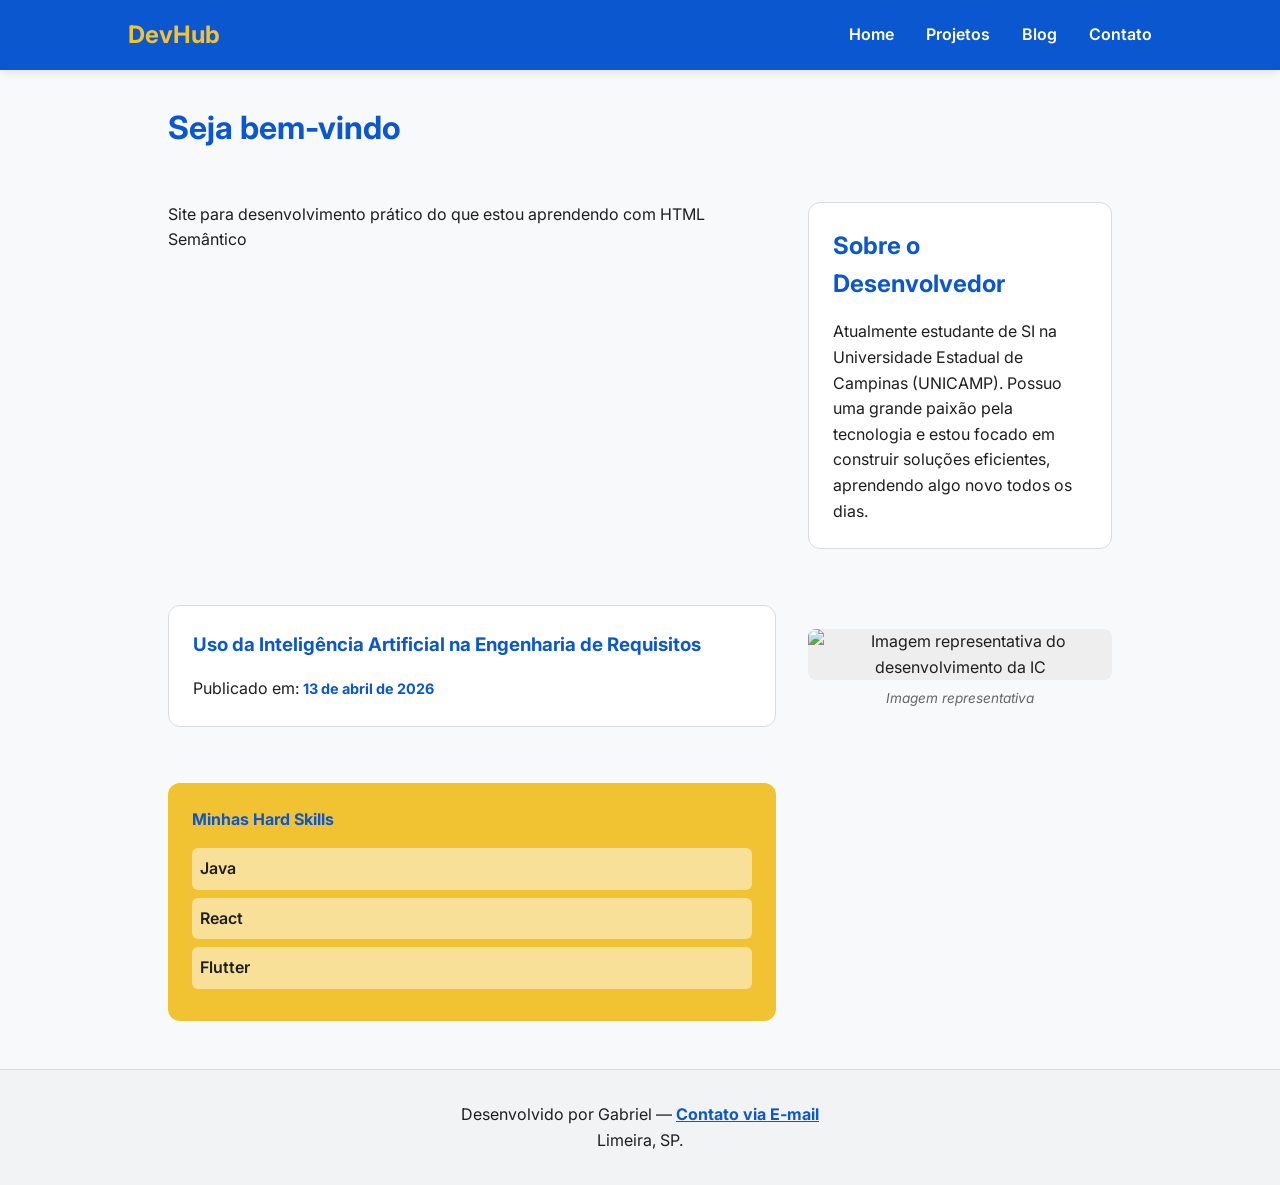
==== htmlSemantico/DevHub/index.html @ eeec79f6 "Inicio do desenvolvimento de uma página usando o HTML semântico" ====
<!DOCTYPE html>
<html lang="pt-br">
<head>
    <meta charset="UTF-8">
    <meta name="viewport" content="width=device-width, initial-scale=1.0">
    <title>Página inicial</title>
    <link rel="stylesheet" href="style.css">
</head>
<body>
    <header>
        <h1>DevHub</h1>
        <nav>
            <ul>
                <li>
                    <a href="">Home</a>
                </li>
                <li>
                    <a href="">Projetos</a>
                </li>
                <li>
                    <a href="">Blog</a>
                </li>
                <li>
                    <a href="">Contato</a>
                </li>
            </ul>
        </nav>
    </header>
    

    <main>
     <h2>Seja bem-vindo</h2>
     <p>Site para desenvolvimento prático do que estou aprendendo com HTML Semântico</p>
    
    <section>
        <h2>Sobre o Desenvolvedor</h2>
        <p>Atualmente estudante de SI na Universidade Estadual de Campinas (UNICAMP). Possuo uma grande paixão pela tecnologia e estou focado em construir soluções eficientes, aprendendo algo novo todos os dias.</p>
    </section>

    <article>
        <h3>Uso da Inteligência Artificial na Engenharia de Requisitos</h3>       
        <!----Ajuda os buscadores e calendários a entenderem datas e horários-->
      <p>Publicado em: <time datetime="2026/04/13">13 de abril de 2026</time></p>    </article>

        <figure>
            <img src="" alt="Imagem representativa do desenvolvimento da IC">
            <figcaption>Imagem representativa</figcaption>
        </figure>


    <aside>
        <h4>Minhas Hard Skills</h4>
        <ul>
            <li>
                <p>Java</p>
            </li>
            
            <li>
                <p>React</p>
            </li>
            
            <li>
                <p>Flutter</p>
            </li>
        </ul>
    </aside>
    </main>
        



    <footer>
        <!--Serve para forneccer informações de contato-->
        <address>
        Desenvolvido por Gabriel — <a href="mailto:fgabrielmorais@gmail.com">Contato via E-mail</a><br>
        Limeira, SP.
        </address>
    
    </footer>
</body>
</html>
---- htmlSemantico/DevHub/style.css ----
/* Importando uma fonte limpa e moderna */
@import url('https://fonts.googleapis.com/css2?family=Inter:wght@400;600;700&display=swap');

:root {
    --primary-blue: #0b57d0;
    --accent-yellow: #f1c232;
    --text-dark: #1f1f1f;
    --bg-light: #f8f9fa;
    --white: #ffffff;
    --gray-border: #dadce0;
}

* {
    margin: 0;
    padding: 0;
    box-sizing: border-box;
}

body {
    font-family: 'Inter', sans-serif;
    line-height: 1.6;
    background-color: var(--bg-light);
    color: var(--text-dark);
}

/* --- HEADER & NAV --- */
header {
    background-color: var(--primary-blue);
    color: var(--white);
    padding: 1rem 10%;
    display: flex; /* Agora sim, o flex correto! */
    justify-content: space-between;
    align-items: center;
    box-shadow: 0 2px 10px rgba(0,0,0,0.1);
}

header h1 {
    font-size: 1.5rem;
    color: var(--accent-yellow);
}

nav ul {
    display: flex;
    list-style: none;
    gap: 2rem;
}

nav a {
    color: var(--white);
    text-decoration: none;
    font-weight: 600;
    transition: color 0.3s;
}

nav a:hover {
    color: var(--accent-yellow);
}

/* --- LAYOUT PRINCIPAL (GRID) --- */
main {
    max-width: 1200px;
    margin: 2rem auto;
    padding: 0 10%;
    display: grid;
    grid-template-columns: 2fr 1fr; /* Coluna de conteúdo e lateral */
    gap: 2rem;
}

/* Estilizando o h2 global dentro do main */
main > h2 {
    grid-column: 1 / -1; /* Ocupa a largura toda */
    font-size: 2rem;
    margin-bottom: 1rem;
}

/* --- SEÇÕES E ARTIGOS --- */
section, article {
    background: var(--white);
    padding: 1.5rem;
    border-radius: 12px;
    border: 1px solid var(--gray-border);
    margin-bottom: 1.5rem;
}

h2, h3, h4 {
    margin-bottom: 1rem;
    color: var(--primary-blue);
}

figure {
    margin: 1.5rem 0;
    text-align: center;
}

figure img {
    max-width: 100%;
    border-radius: 8px;
    background: #eee;
    display: block;
    margin-bottom: 0.5rem;
}

figcaption {
    font-size: 0.85rem;
    color: #666;
    font-style: italic;
}

time {
    font-weight: bold;
    color: var(--primary-blue);
    font-size: 0.9rem;
}

/* --- ASIDE (SIDEBAR) --- */
aside {
    background-color: var(--accent-yellow);
    padding: 1.5rem;
    border-radius: 12px;
    height: fit-content;
}

aside ul {
    list-style: none;
}

aside li {
    background: rgba(255, 255, 255, 0.5);
    margin: 0.5rem 0;
    padding: 0.5rem;
    border-radius: 6px;
    font-weight: 600;
}

/* --- FOOTER --- */
footer {
    text-align: center;
    padding: 2rem;
    background: #f1f3f4;
    border-top: 1px solid var(--gray-border);
    margin-top: 3rem;
}

address {
    font-style: normal;
}

address a {
    color: var(--primary-blue);
    font-weight: bold;
}

/* --- RESPONSIVIDADE --- */
@media (max-width: 768px) {
    main {
        grid-template-columns: 1fr; /* No celular, vira uma coluna só */
    }
    
    header {
        flex-direction: column;
        gap: 1rem;
    }
}
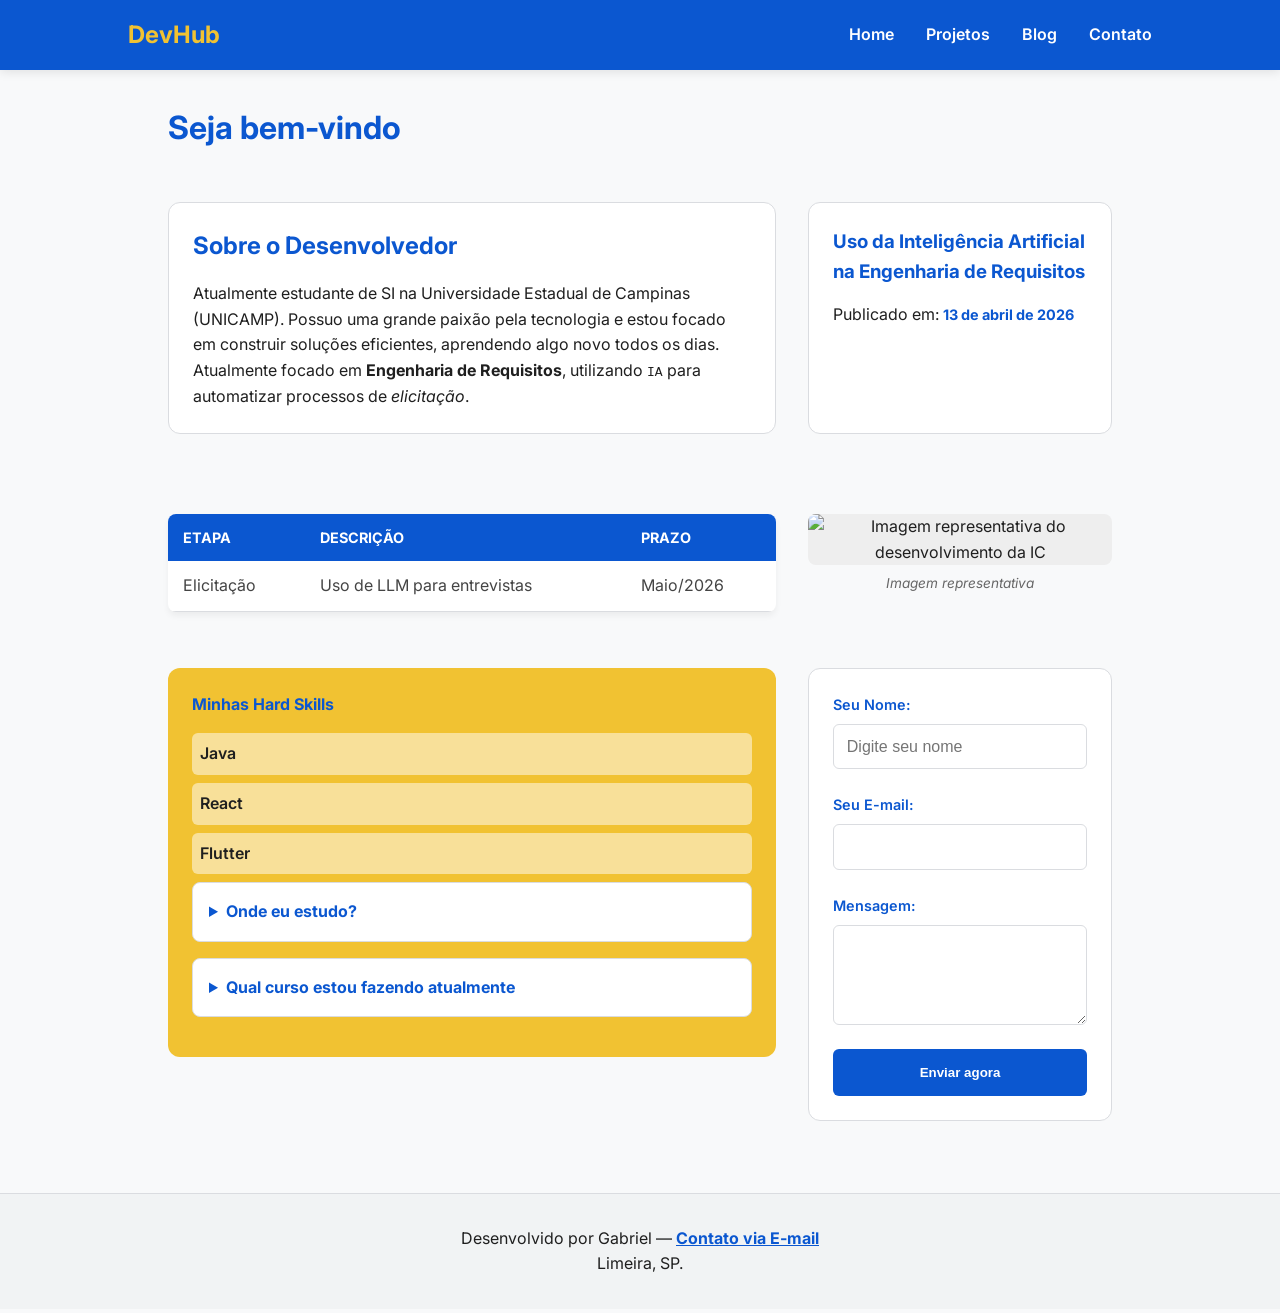
==== commit 6bc544fd: "feat: Inclusão de tabelas e formulário para contato dentro do projeto" ====
--- a/htmlSemantico/DevHub/index.html
+++ b/htmlSemantico/DevHub/index.html
@@ -2,9 +2,13 @@
 <html lang="pt-br">
 <head>
     <meta charset="UTF-8">
-    <meta name="viewport" content="width=device-width, initial-scale=1.0">
-    <title>Página inicial</title>
+    <meta name="description" content="Portal de desenvolvimento e pesquisa de IA de Gabriel Morais - UNICAMP">
+    <meta name="keywords" content="Desenvolvedor, Flutter, Java, IA, Engenharia de Requisitos">
+    <meta name="author" content="Gabriel Morais Felix">
     <link rel="stylesheet" href="style.css">
+    <link rel="stylesheet" href="media.css">
+
+    <title>Gabriel Morais | DevHub</title>
 </head>
 <body>
     <header>
@@ -30,20 +34,40 @@
 
     <main>
      <h2>Seja bem-vindo</h2>
-     <p>Site para desenvolvimento prático do que estou aprendendo com HTML Semântico</p>
-    
     <section>
         <h2>Sobre o Desenvolvedor</h2>
         <p>Atualmente estudante de SI na Universidade Estadual de Campinas (UNICAMP). Possuo uma grande paixão pela tecnologia e estou focado em construir soluções eficientes, aprendendo algo novo todos os dias.</p>
+    <p>Atualmente focado em <strong>Engenharia de Requisitos</strong>, utilizando <code>IA</code> para automatizar processos de <em>elicitação</em>.</p>
     </section>
 
     <article>
         <h3>Uso da Inteligência Artificial na Engenharia de Requisitos</h3>       
         <!----Ajuda os buscadores e calendários a entenderem datas e horários-->
-      <p>Publicado em: <time datetime="2026/04/13">13 de abril de 2026</time></p>    </article>
+      <p>Publicado em: <time datetime="2026-04-13">13 de abril de 2026</time></p>    </article>
+
+      <!--Uso da tabela-->
+        <table>
+            <thead>
+               <tr>
+                <th>Etapa</th>
+                <th>Descrição</th>
+                <th>Prazo</th>
+               </tr> 
+            </thead>
+            <tbody>
+               <tr>
+                <td>Elicitação</td>
+                <td>Uso de LLM para entrevistas</td>
+                <td>Maio/2026</td>
+                </tr>
+            </tbody>
+        </table>
+
+
+
 
         <figure>
-            <img src="" alt="Imagem representativa do desenvolvimento da IC">
+            <img src="https://conteudize.ai/blog/wp-content/uploads/2024/06/como-criar-prompts-para-geracao-de-imagens-com-ia.webp" alt="Imagem representativa do desenvolvimento da IC">
             <figcaption>Imagem representativa</figcaption>
         </figure>
 
@@ -63,7 +87,42 @@
                 <p>Flutter</p>
             </li>
         </ul>
+
+
+        <details>
+            <summary>Onde eu estudo?</summary>
+            <p>Estudo na Faculdade de Tecnologia (FT) da Unicamp. Localizado em Limeira</p>
+        </details>
+
+    
+        <details>
+            <summary>Qual curso estou fazendo atualmente</summary>
+            <p>Estou cursando Bacharelado em Sistemas de Informação</p>
+        </details>
+
     </aside>
+
+    <section>
+<form action="">
+            <div>
+                <label for="nome">Seu Nome:</label>
+                <input type="text" id="nome" name="usuario_nome" placeholder="Digite seu nome">
+            </div>
+
+            <div>
+                <label for="email">Seu E-mail:</label>
+                <input type="email" id="email" name="usuario_email" required>
+            </div>
+
+            <div>
+                <label for="mensagem">Mensagem:</label>
+                <textarea id="mensagem" name="usuario_msg" rows="4"></textarea>
+            </div>
+
+            <button type="submit">Enviar agora</button>
+        </form>
+    </section>
+
     </main>
         
 
--- a/htmlSemantico/DevHub/style.css
+++ b/htmlSemantico/DevHub/style.css
@@ -148,6 +148,125 @@
 address a {
     color: var(--primary-blue);
     font-weight: bold;
+}
+
+/* --- ESTILIZAÇÃO DA TABELA --- */
+table {
+    width: 100%;
+    border-collapse: collapse; /* Remove o espaço entre as bordas */
+    margin: 1.5rem 0;
+    background: var(--white);
+    border-radius: 8px;
+    overflow: hidden; /* Garante que o border-radius funcione */
+    box-shadow: 0 4px 6px rgba(0,0,0,0.05);
+}
+
+th {
+    background-color: var(--primary-blue);
+    color: var(--white);
+    text-align: left;
+    padding: 12px 15px;
+    font-size: 0.9rem;
+    text-transform: uppercase;
+}
+
+td {
+    padding: 12px 15px;
+    border-bottom: 1px solid var(--gray-border);
+    color: #444;
+}
+
+/* Efeito Zebra: deixa a leitura mais fácil */
+tbody tr:nth-child(even) {
+    background-color: #f8f9fa;
+}
+
+tbody tr:hover {
+    background-color: #f1f3f4;
+}
+
+/* --- ESTILIZAÇÃO DO FORMULÁRIO --- */
+#contato {
+    margin-top: 3rem;
+    padding: 2rem;
+    background: #fff;
+    border-radius: 12px;
+    border: 1px solid var(--gray-border);
+}
+
+form {
+    display: flex;
+    flex-direction: column;
+    gap: 1.5rem; /* Espaçamento entre os blocos de input */
+}
+
+form div {
+    display: flex;
+    flex-direction: column;
+    gap: 0.5rem;
+}
+
+label {
+    font-weight: 600;
+    font-size: 0.9rem;
+    color: var(--primary-blue);
+}
+
+input, textarea {
+    padding: 0.8rem;
+    border: 1.5px solid var(--gray-border);
+    border-radius: 6px;
+    font-size: 1rem;
+    transition: border-color 0.3s, box-shadow 0.3s;
+}
+
+/* Feedback visual quando o usuário clica no campo */
+input:focus, textarea:focus {
+    outline: none;
+    border-color: var(--primary-blue);
+    box-shadow: 0 0 0 3px rgba(11, 87, 208, 0.1);
+}
+
+button[type="submit"] {
+    background-color: var(--primary-blue);
+    color: white;
+    padding: 1rem;
+    border: none;
+    border-radius: 6px;
+    font-weight: bold;
+    cursor: pointer;
+    transition: background 0.3s;
+}
+
+button[type="submit"]:hover {
+    background-color: #0842a0;
+}
+
+details {
+    background-color: var(--white);
+    padding: 1rem;
+    border: 1px solid var(--gray-border);
+    border-radius: 8px;
+    margin-bottom: 1rem;
+    cursor: pointer;
+    transition: all 0.3s ease;
+}
+
+details[open] {
+    border-color: var(--primary-blue);
+    box-shadow: 0 4px 10px rgba(0,0,0,0.05);
+}
+
+summary {
+    font-weight: bold;
+    color: var(--primary-blue);
+    outline: none;
+}
+
+details p {
+    margin-top: 10px;
+    color: #555;
+    font-size: 0.95rem;
 }
 
 /* --- RESPONSIVIDADE --- */
--- a/htmlSemantico/DevHub/media.css
+++ b/htmlSemantico/DevHub/media.css
@@ -0,0 +1,12 @@
+
+/* --- RESPONSIVIDADE --- */
+@media (max-width: 768px) {
+    main {
+        grid-template-columns: 1fr; /* No celular, vira uma coluna só */
+    }
+    
+    header {
+        flex-direction: column;
+        gap: 1rem;
+    }
+}
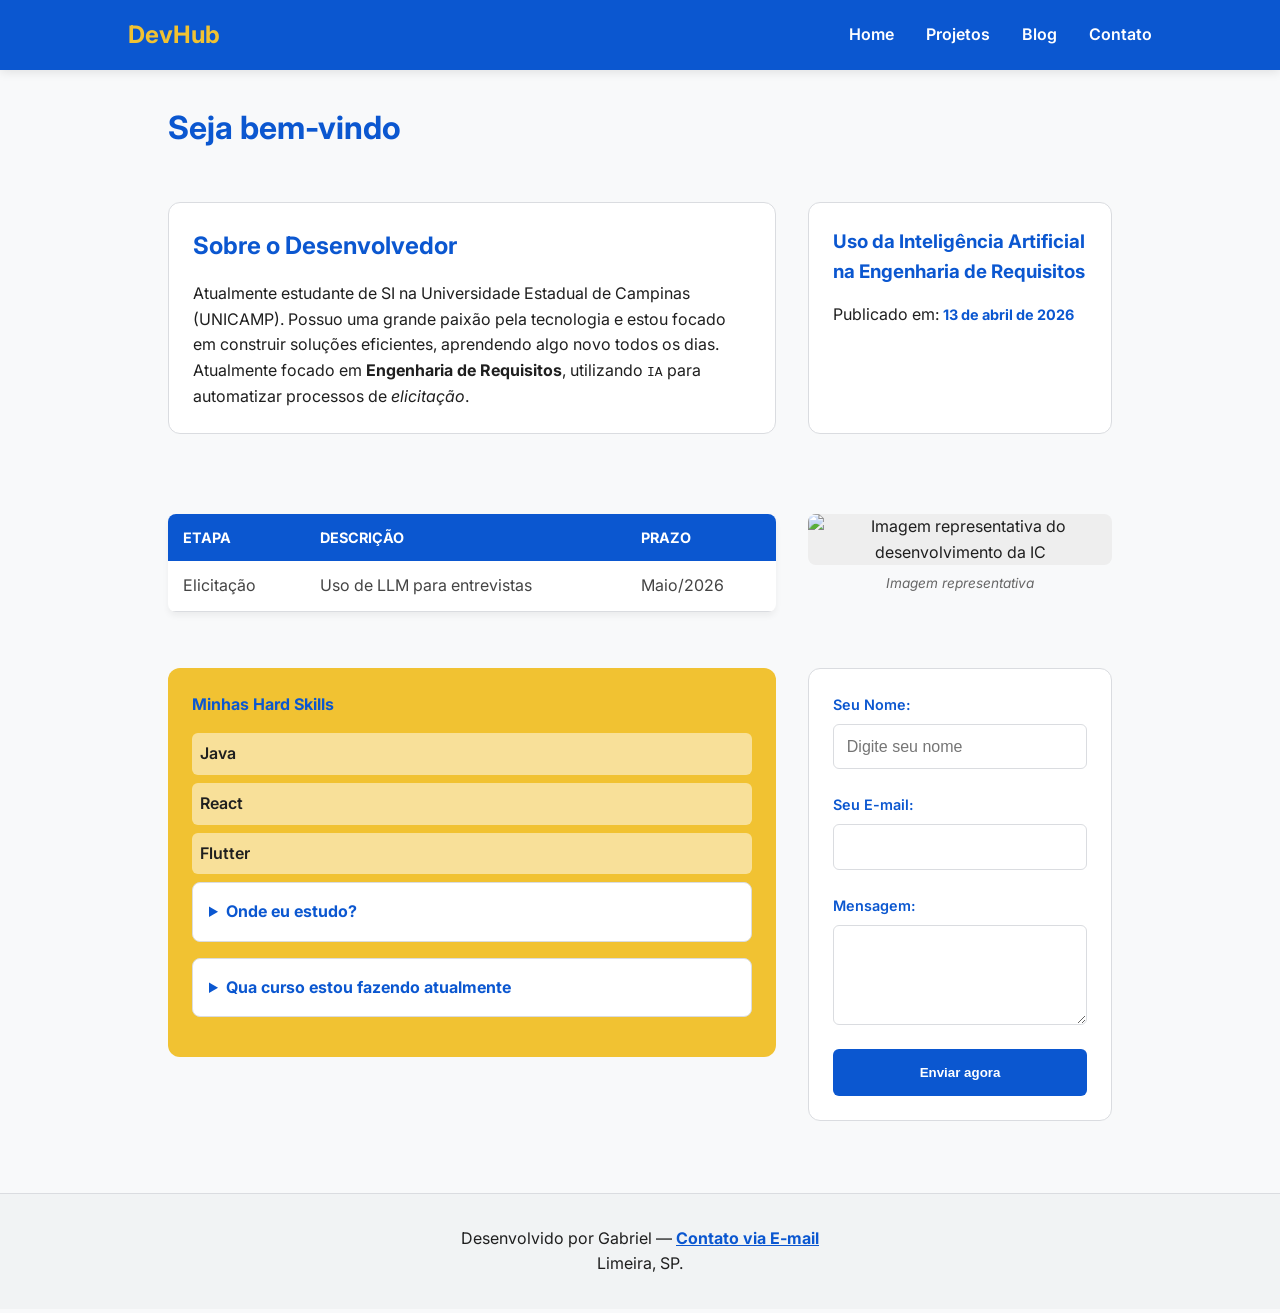
==== commit a3b18828: "Demonstrando um teste em um repositório já existe, agora usando o git localmente" ====
--- a/htmlSemantico/DevHub/index.html
+++ b/htmlSemantico/DevHub/index.html
@@ -96,7 +96,7 @@
 
     
         <details>
-            <summary>Qual curso estou fazendo atualmente</summary>
+            <summary>Qua curso estou fazendo atualmente</summary>
             <p>Estou cursando Bacharelado em Sistemas de Informação</p>
         </details>
 
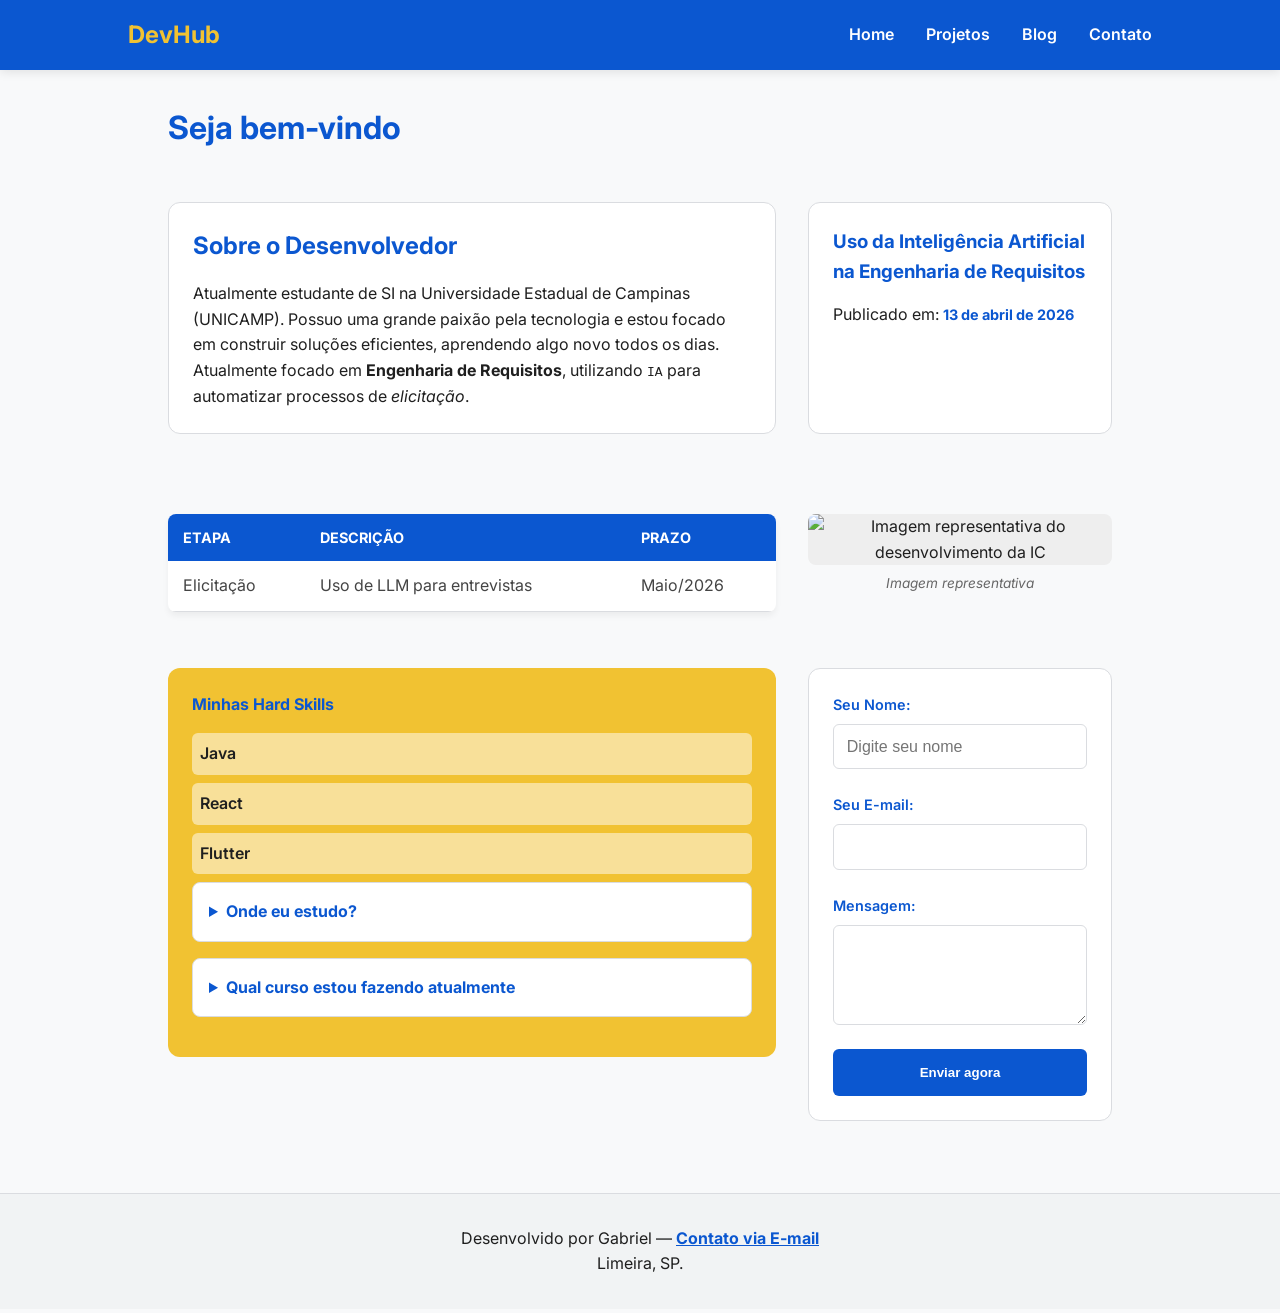
==== commit 58da506e: "Fazendo alteração apenas na branch teste2 para fins demonstrativos" ====
--- a/htmlSemantico/DevHub/index.html
+++ b/htmlSemantico/DevHub/index.html
@@ -96,7 +96,7 @@
 
     
         <details>
-            <summary>Qua curso estou fazendo atualmente</summary>
+            <summary>Qual curso estou fazendo atualmente</summary>
             <p>Estou cursando Bacharelado em Sistemas de Informação</p>
         </details>
 
